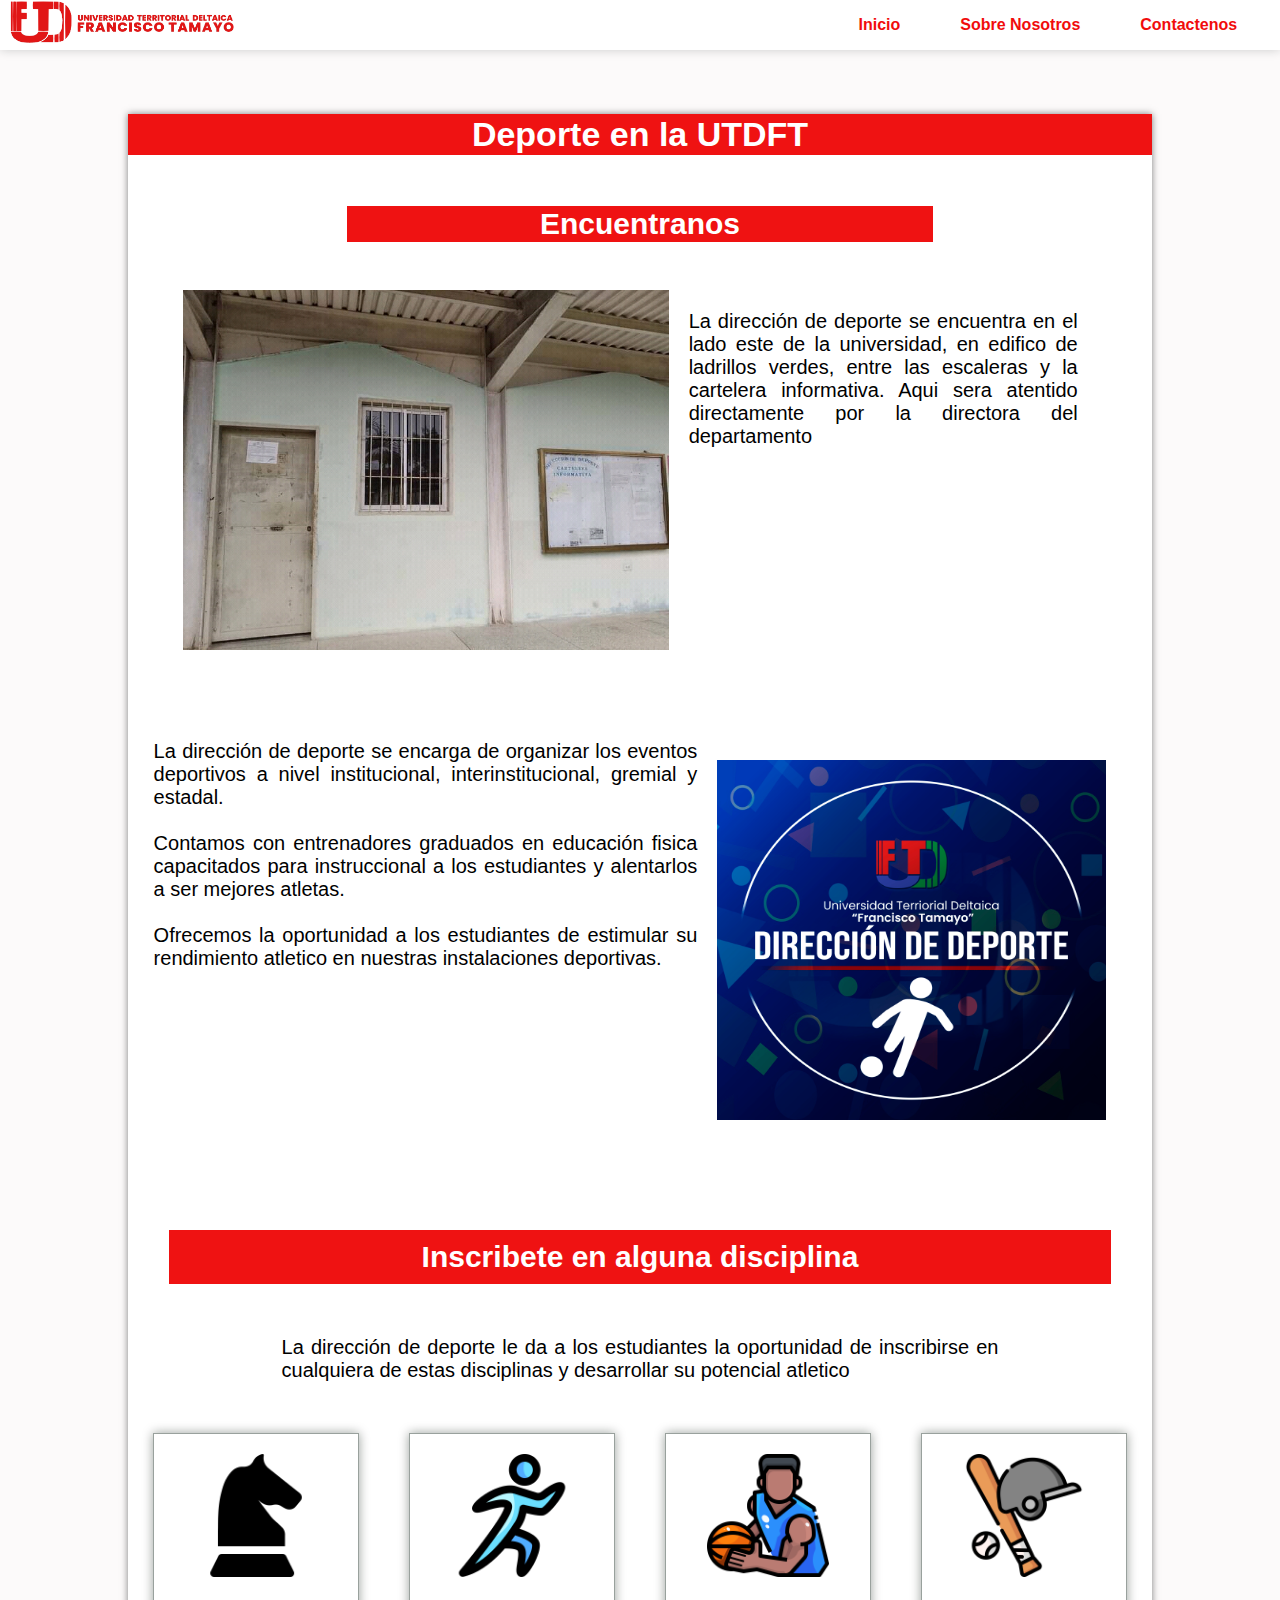
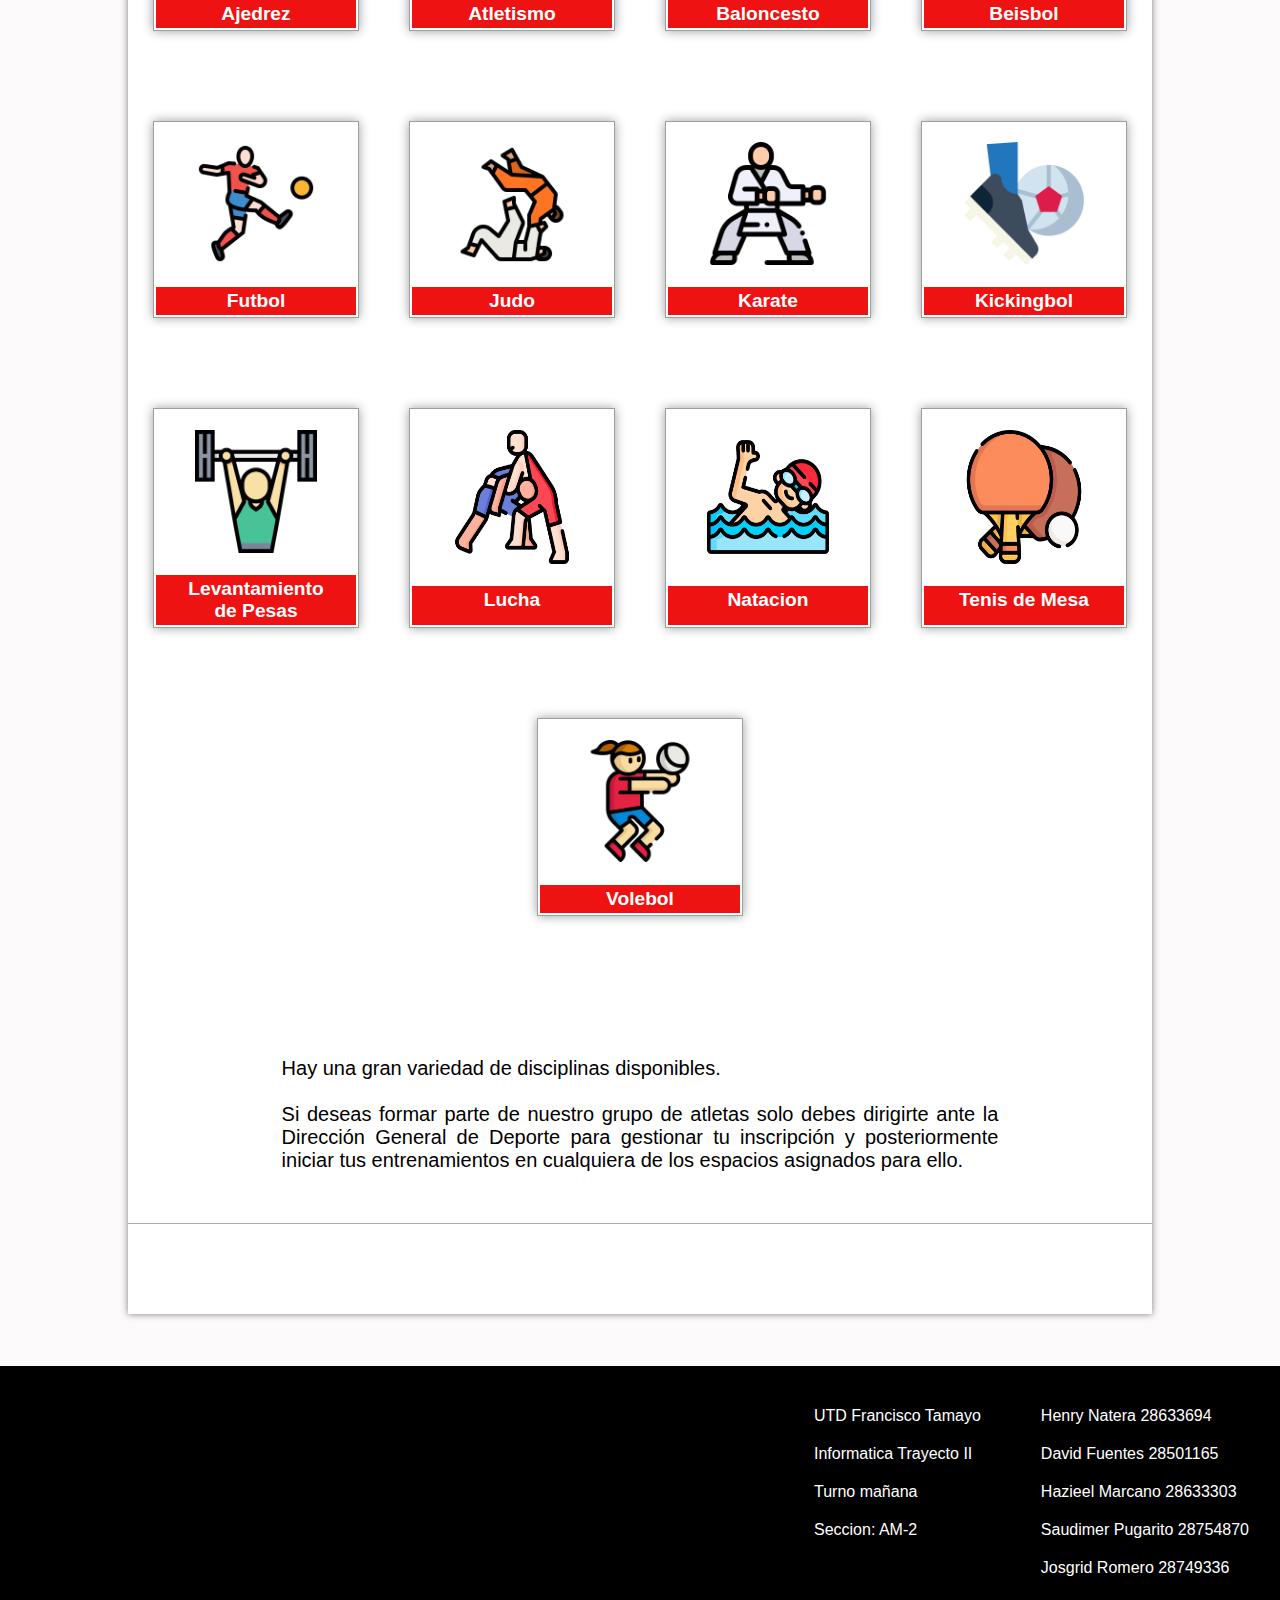
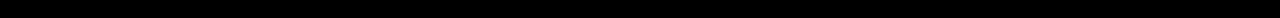
==== pages/about.html @ 1b37e5f7 "initial commit" ====
<!DOCTYPE html>
<html lang="es">
<head>
	<meta charset="utf-8">
	<meta http-equiv="X-UA-Compatible" content="IE=edge">
	<title>CONOCENOS</title>
	<link rel="icon" href="img/utd.png">
	<link rel="stylesheet" href="../css/style.css">
</head>
<body>
	<header>
	<a href="../index.html" class="btnutd"><img src="../img/6. Rojo.png" alt=""></a>

	<input type="checkbox" id="btn-menu">
		<label for="btn-menu"><img src="../img/icons8-menú-90.png"  alt=""></label>

		<nav class="menu">
			<a href="../index.html">Inicio</a>
			<a href="about.html">Sobre Nosotros</a>
			<a href="contact.html">Contactenos</a>
		</nav>

	

	</header>

	<main>
	<h1 class="titulo">Deporte en la UTDFT</h1>
		<div class="ubicacion">
			<h1>Encuentranos</h1>
			<img src="../img/ub.jpg" alt="">
			<p>La direcci&oacute;n de deporte se encuentra en el lado este de la universidad, en edifico de ladrillos verdes, entre las escaleras y la cartelera informativa. Aqui sera atentido directamente por la directora del departamento</p>

		</div>

			<div  class="infex">
				
			<p>

			<img src="../img/eeeee x.jpg" alt="">
				La direcci&oacute;n de deporte se encarga de organizar los eventos deportivos a nivel institucional, interinstitucional, gremial y estadal. <br>
				<br>

			Contamos con entrenadores graduados en educaci&oacute;n fisica capacitados para instruccional a los estudiantes y alentarlos a ser mejores atletas. <br>
			<br>

			Ofrecemos la oportunidad a los estudiantes de estimular su rendimiento atletico en nuestras instalaciones deportivas. <br><br>
			

		</p>

			

			</div>


		
		<div class="disi">
			<h1>Inscribete en alguna disciplina</h1>
			<p>La direcci&oacute;n de deporte le da a los estudiantes la oportunidad de inscribirse en cualquiera de estas disciplinas y desarrollar su potencial atletico</p>
			<div>
				<img src="../img/ajedrez.png" alt=""><p>Ajedrez</p>
			</div>

			<div>
				<img src="../img/atletismo.png" alt="">
				<p>Atletismo</p>
			</div>

			<div>
				<img src="../img/jugador-de-baloncesto.png" alt="">
				<p>Baloncesto</p>
			</div>

			<div>
				<img src="../img/beisbol.png" alt="">
				<p>Beisbol</p>
			</div>

			<div>
				<img src="../img/jugador-de-futbol.png" alt="">
				<p>Futbol</p>
			</div>

			<div>
				<img src="../img/judo.png" alt="">
				<p>Judo</p>
			</div>

			<div>
				<img src="../img/karate(1).png" alt="">
				<p>Karate</p>
			</div>

			<div>
				<img src="../img/kick.png" alt="">
				<p>Kickingbol</p>
			</div>

			<div>
				<img src="../img/levantamiento-de-pesas.png" alt="">
				<p>Levantamiento de Pesas</p>
			</div>

			<div>
				<img src="../img/lucha.png" alt="">
				<p>Lucha</p>
			</div>

			<div>
				<img src="../img/natacion.png" alt="">
				<p>Natacion</p>
			</div>

			<div>
				<img src="../img/tenis-de-mesa(1).png" alt="">
				<p>Tenis de Mesa</p>
			</div>

			<div>
				<img src="../img/voleibol.png" alt="">
				<p>Volebol</p>
			</div>

			<p>Hay una gran variedad de disciplinas disponibles. <br>
				<br>
			Si deseas formar parte de nuestro grupo de atletas solo debes dirigirte ante la Dirección General de Deporte para gestionar tu inscripción y posteriormente iniciar tus entrenamientos en cualquiera de los espacios asignados para ello.</p>
		</div>


	</main>

	<footer>
		<ul>
		    <li>UTD Francisco Tamayo</li>
		    <li>Informatica Trayecto II</li>
		    <li>Turno mañana</li>
		    <li>Seccion: AM-2</li>
	</ul>
		<ul>
			<li>Henry Natera 28633694</li>
			<li>David Fuentes 28501165</li>
			<li>Hazieel Marcano 28633303</li>
			<li>Saudimer Pugarito 28754870</li>
			<li>Josgrid Romero 28749336</li>
		</ul>

	</footer>
</body>
</html>
---- css/style.css ----
*{
	margin: 0;
	padding: 0;
	font-family: sans-serif;
	text-decoration: none;
}

body{
	background: #FCFAFA;
	display: flex;
	flex-wrap: wrap;	
	overflow-x: hidden;
	min-height: 100vh;
}




/*=========================== HEADER ===========================*/


header{
	background: #fff;
	display: flex;
	box-shadow: 0 0 10px #ccc;
	max-height: 5%;
}


.btnutd{
	width: 18%;
}


.btnutd img{
	width: 100%;
	padding: 0 7px;
}

nav{
	display: flex;
	width: 81%;
	justify-content: flex-end;
}

nav a{
	text-align: center;
	padding: 10px 30px;
	display: flex;
	align-items: center;
	font-weight: 700;
	color: #F10C0C;
	font-size: 16px;

}

nav a:hover{
	color: #000;
}


#btn-menu{
	display: none;
}

header label{
	display: none;
	width: 30px;
	height: 30px;
	padding: 10px;

}




header label:hover{
	cursor: pointer;
	background: #EF1212;
}

header label:hover img{
	filter: invert(1);

}













/*========================= MAIN =================================*/


main{
	margin: 5% auto 2%;
	display: flex;
	flex-wrap: wrap;
	background: #fff;
	width: 80%;
	box-shadow: 0 0 7px rgba(0,0,0, .5);
}

main h1{
	width: 60%;
	text-align: center;
	padding: 20px;
	font-size: 40px;
	background: #EF1212;
	color: #fff;
	padding: 1px;
	font-size: 30px;
}


.titulo{
	background: #EF1212;
	color: #fff;
	padding: 1px;
	text-align: center;
	width: 100%;
	margin-bottom: 5%;
	font-size: 34px;
}


/*========================= RESENA --------------------------------*/

main div{
	margin: 0 auto 90px;
	width: 95%;
	display: inline-flex;
	flex-wrap: wrap;
	justify-content: center;
}


.rese h1{
	margin: 0 0 5%;
}



main p{
	text-align: justify;
	font-size: 20px;
}




.rese p img{
	float: right;
	margin: 20px;
	width: 45%;
	height: 40vh;
}






/*============================ MISION ================================*/



.misi p{
	margin: 3%;
}



/*============================ VISION ================================*/

.visi p{
	width: 50%;
	margin: 60px 0;
}

.visi img{
	margin: 5% 2%;
	width: 45%;
	height: 40vh;
}




/*============================ DISCIPLINAS ===========================*/

.disi{
	border-bottom: 1px solid #aaa;
	width: 100%;
}


.disi h1{
	width: 90%;
	padding: 10px;
}

.disi div{
	width: 20%;
	border: 1px solid rgba(0, 20, 10, .4);
	box-shadow: 0 0 10px rgba(1, 18, 8, .4);
	background: #fff;
}

.disi > p{
	margin: 5% 15%;
	width: 70%;
}



.disi div img{
	width: 60%;
	margin: 10%;
	transition: 1s;

}

.disi div p{
	background: #EF1212;
	color: #fff;
	width: 96%;
	text-align: center;
	padding: 3px 20px;
	font-weight: 700;
	margin: 2px;
	font-size: 1.2em;

}


.disi div:hover img{
	transform: scale(1.1);
	transition: 0.5s;
}






.infex p{
	width: 100%;

}

.infex p img{
	float: right;
	margin: 20px;
	width: 40%;
	height: 40vh;
}


/*============================ CONTACTO ================================*/

.contact{
	box-shadow: 0 0 10px #ccc;
	padding-bottom: 5%;
}

.contact h1{
	margin-bottom: 5%;
}

.contact p{
	width: 80%;
	margin-bottom: 20px;
}







/*============================ UBICACION ================================*/

.ubicacion{
	display: flex;
}

.ubicacion h1{
	margin-bottom: 5%;
}

.ubicacion img{
	width: 50%;
	height: 40vh;
}

.ubicacion p{
	padding: 2%;
	width: 40%;
}






/*============================ FOOTER ================================*/


footer{
	margin-top: 2%;
	display: flex;
	justify-content: flex-end;
	border: 1px solid #000;
	background: #000;
	color: #fff;
	width: 100%;
}

footer ul{
	margin: 20px 30px;
	list-style: none;
}

footer ul li{
	margin: 20px 0;
	transition: 0.5s;
}






/*=========================== RESPONSIVE =======================*/

@media (max-width: 760px) {

	header{
		justify-content: space-between;
	}

	main{
		width: 90%;
	}

	.btnutd{
	width: 40%;
	padding: 7px;
}
	header label{
		display: block;
	}

	header label img{
		width: 100%;
	}

	.menu {
		position: absolute;
		width: 70%;
		margin-top: 11%;
		right: 0;
		margin-right: -70%;
		transition: all 0.3s;
		display: block;
	}


	.menu a{
		border-top: 1px solid #BFD8E0;
		padding: 15px 20px;
		background: #EF1212;
		color: #fff;

	}

	#btn-menu:checked ~ .menu {
		margin-right: 0;
	}

	.disi div{
		width: 40%;
	}


}
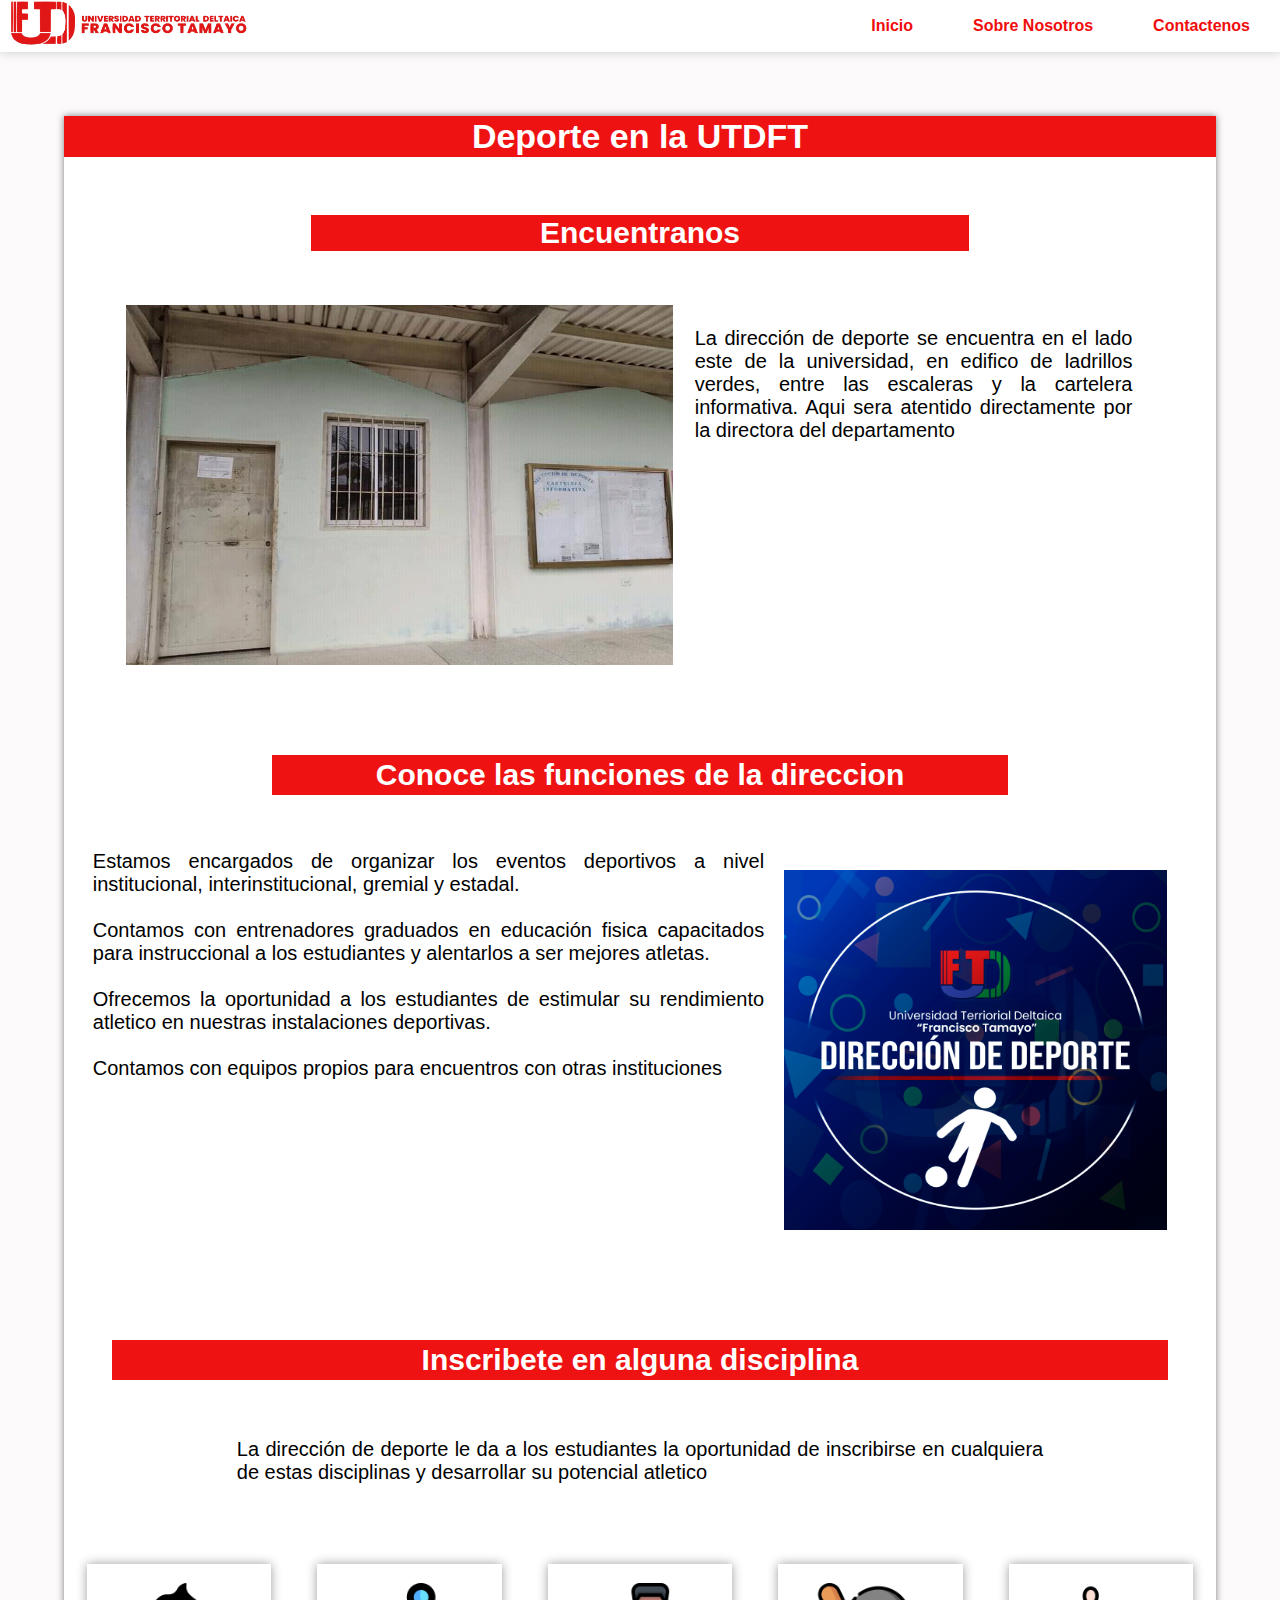
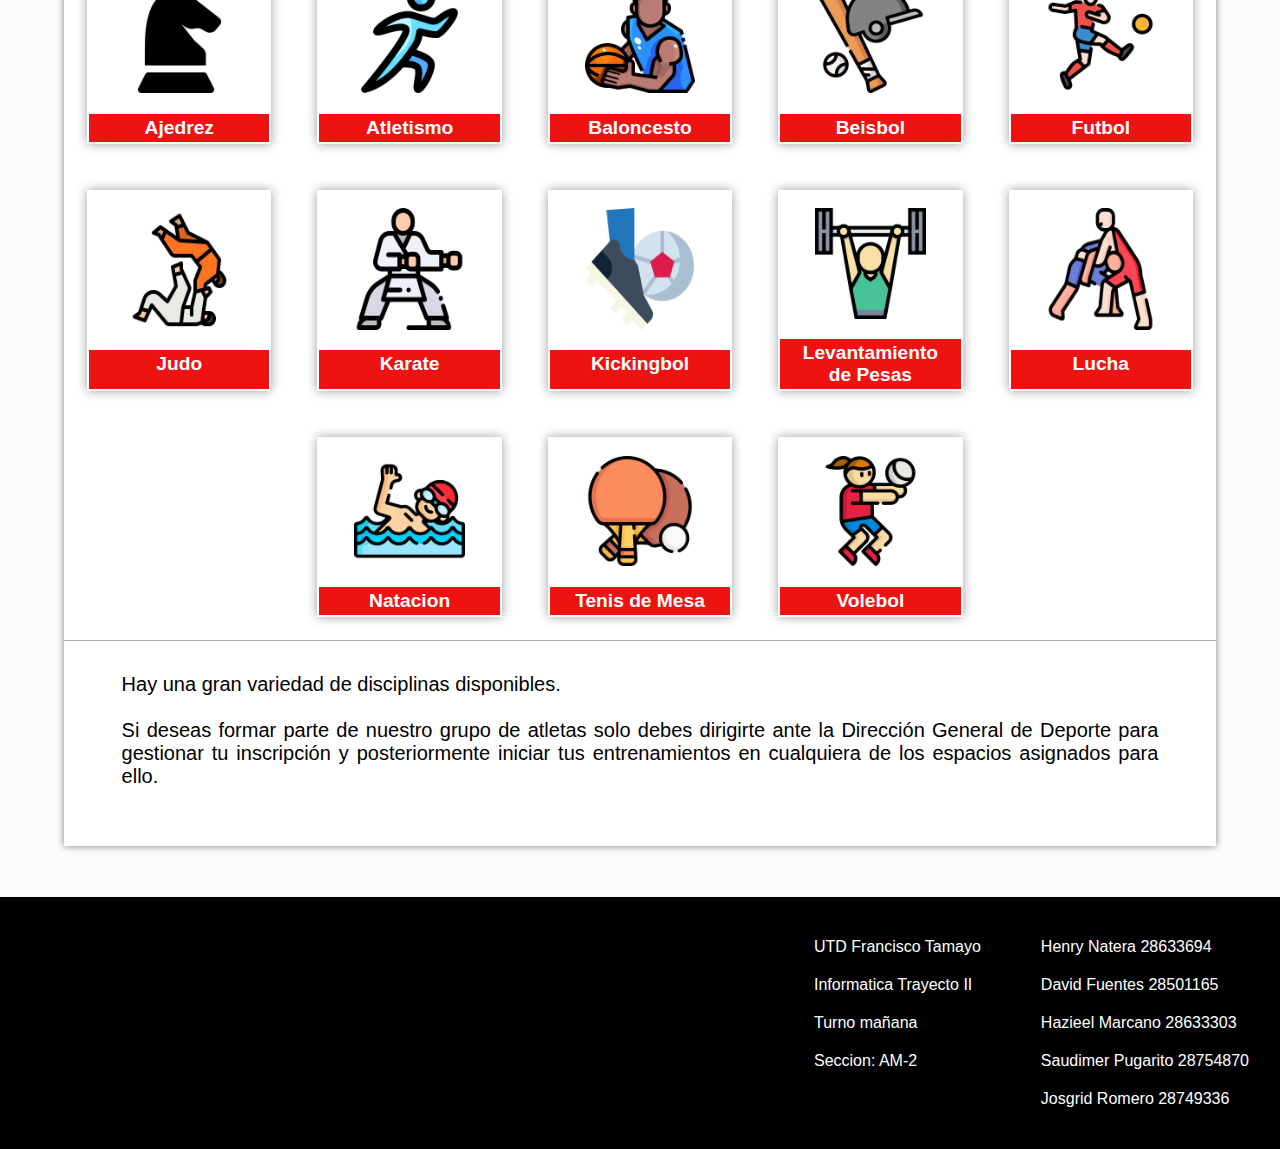
==== commit 265a2d4d: "Update about.html" ====
--- a/pages/about.html
+++ b/pages/about.html
@@ -4,7 +4,7 @@
 	<meta charset="utf-8">
 	<meta http-equiv="X-UA-Compatible" content="IE=edge">
 	<title>CONOCENOS</title>
-	<link rel="icon" href="img/utd.png">
+	<link rel="icon" href="../img/utd.png">
 	<link rel="stylesheet" href="../css/style.css">
 </head>
 <body>
@@ -34,17 +34,19 @@
 		</div>
 
 			<div  class="infex">
-				
+				<h1>Conoce las funciones de la direccion</h1>
 			<p>
 
 			<img src="../img/eeeee x.jpg" alt="">
-				La direcci&oacute;n de deporte se encarga de organizar los eventos deportivos a nivel institucional, interinstitucional, gremial y estadal. <br>
+				Estamos encargados de organizar los eventos deportivos a nivel institucional, interinstitucional, gremial y estadal. <br>
 				<br>
 
 			Contamos con entrenadores graduados en educaci&oacute;n fisica capacitados para instruccional a los estudiantes y alentarlos a ser mejores atletas. <br>
 			<br>
 
 			Ofrecemos la oportunidad a los estudiantes de estimular su rendimiento atletico en nuestras instalaciones deportivas. <br><br>
+
+			Contamos con equipos propios para encuentros con otras instituciones	
 			
 
 		</p>
@@ -122,10 +124,12 @@
 				<p>Volebol</p>
 			</div>
 
-			<p>Hay una gran variedad de disciplinas disponibles. <br>
+			
+		</div>
+
+		<p class="extra">Hay una gran variedad de disciplinas disponibles. <br>
 				<br>
 			Si deseas formar parte de nuestro grupo de atletas solo debes dirigirte ante la Dirección General de Deporte para gestionar tu inscripción y posteriormente iniciar tus entrenamientos en cualquiera de los espacios asignados para ello.</p>
-		</div>
 
 
 	</main>
@@ -147,4 +151,4 @@
 
 	</footer>
 </body>
-</html>+</html>
--- a/css/style.css
+++ b/css/style.css
@@ -29,7 +29,8 @@
 
 
 .btnutd{
-	width: 18%;
+	min-width: 200px;
+	width: 19%;
 }
 
 
@@ -105,12 +106,12 @@
 	display: flex;
 	flex-wrap: wrap;
 	background: #fff;
-	width: 80%;
+	width: 90%;
 	box-shadow: 0 0 7px rgba(0,0,0, .5);
 }
 
-main h1{
-	width: 60%;
+main div h1{
+	min-width: 60%;
 	text-align: center;
 	padding: 20px;
 	font-size: 40px;
@@ -205,12 +206,12 @@
 
 .disi h1{
 	width: 90%;
-	padding: 10px;
+	padding: 3px 10px;
 }
 
 .disi div{
-	width: 20%;
-	border: 1px solid rgba(0, 20, 10, .4);
+	width: 16%;
+	margin: 2%;
 	box-shadow: 0 0 10px rgba(1, 18, 8, .4);
 	background: #fff;
 }
@@ -248,9 +249,16 @@
 }
 
 
-
-
-
+.extra{
+	width: 90%;
+	margin: -5% 5% 5%;
+}
+
+
+.infex h1{
+	margin-bottom: 5%;
+	padding: 3px 40px;
+}
 
 .infex p{
 	width: 100%;
@@ -260,7 +268,7 @@
 .infex p img{
 	float: right;
 	margin: 20px;
-	width: 40%;
+	width: 35%;
 	height: 40vh;
 }
 
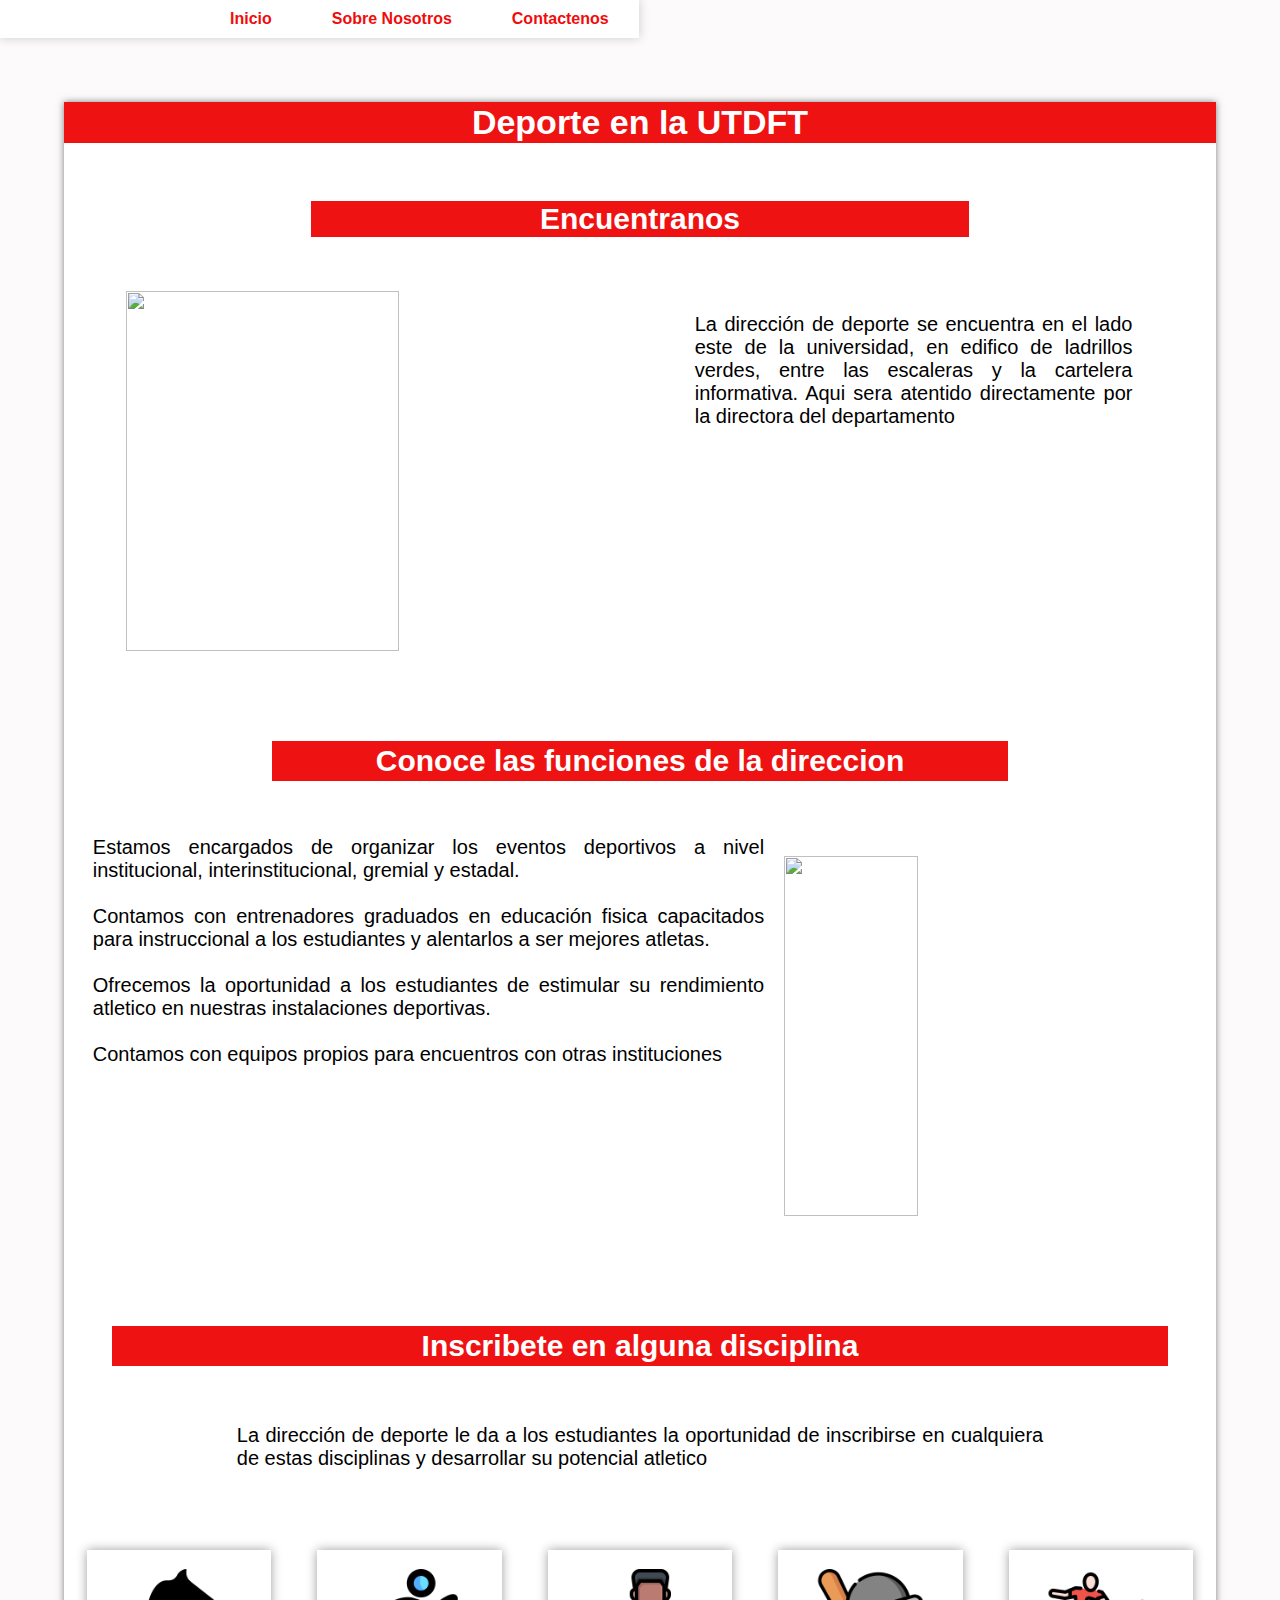
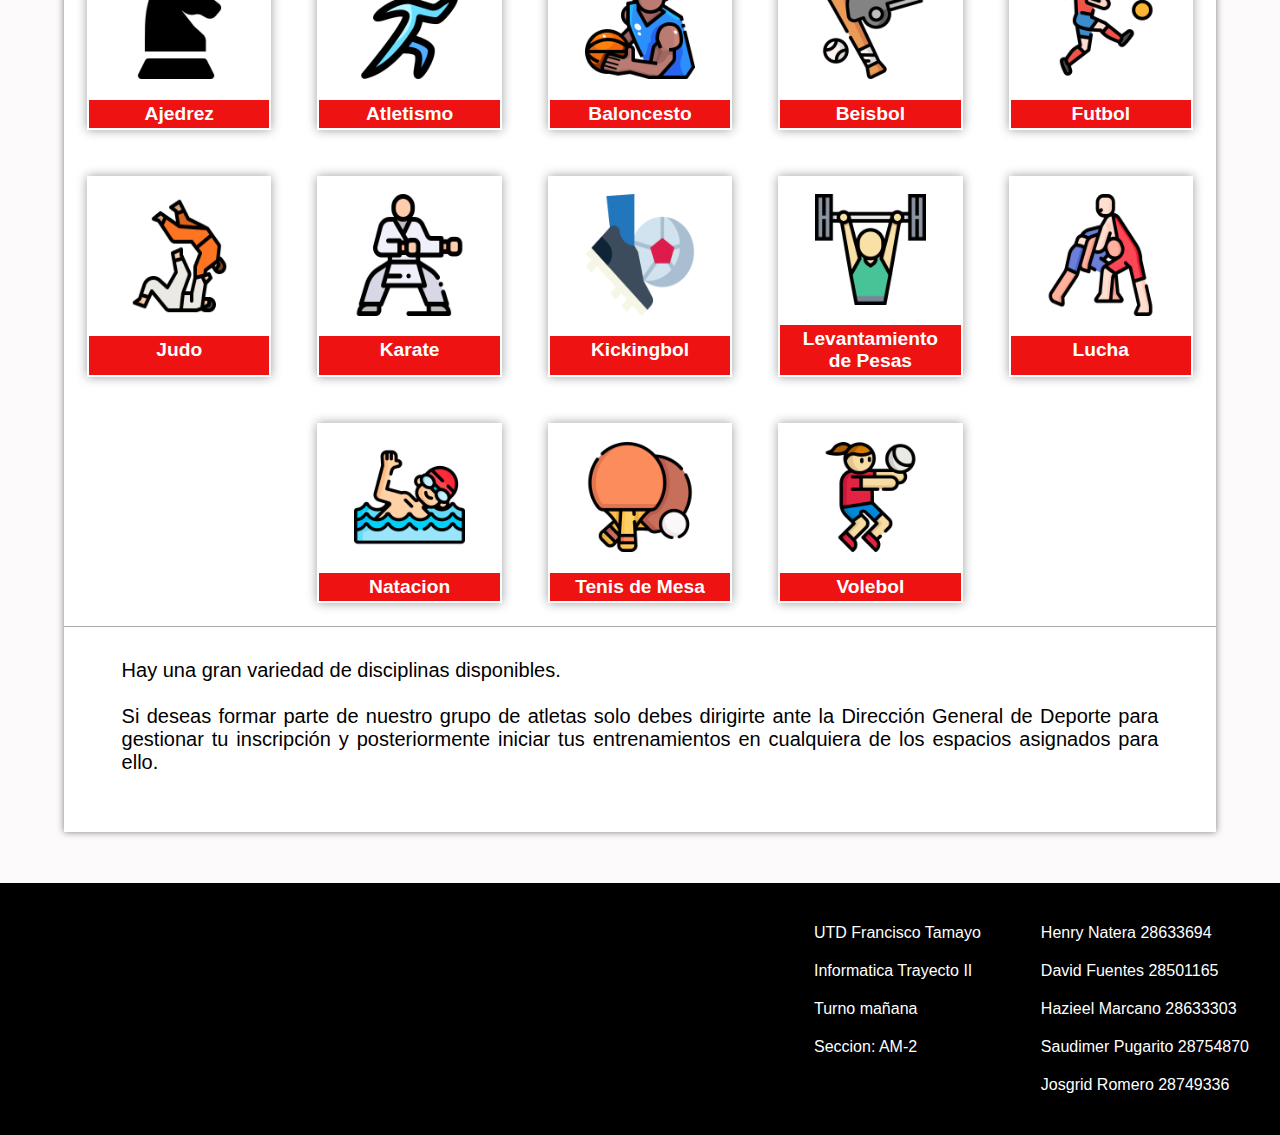
==== commit c19c962b: "Update about.html" ====
--- a/pages/about.html
+++ b/pages/about.html
@@ -9,7 +9,7 @@
 </head>
 <body>
 	<header>
-	<a href="../index.html" class="btnutd"><img src="../img/6. Rojo.png" alt=""></a>
+	<a href="../index.html" class="btnutd"><img src="https://i.ibb.co/ctwb3Zt/6-Rojo.png" alt=""></a>
 
 	<input type="checkbox" id="btn-menu">
 		<label for="btn-menu"><img src="../img/icons8-menú-90.png"  alt=""></label>
@@ -28,7 +28,7 @@
 	<h1 class="titulo">Deporte en la UTDFT</h1>
 		<div class="ubicacion">
 			<h1>Encuentranos</h1>
-			<img src="../img/ub.jpg" alt="">
+			<img src="https://i.ibb.co/PzsTNmv/ub.jpg" alt="">
 			<p>La direcci&oacute;n de deporte se encuentra en el lado este de la universidad, en edifico de ladrillos verdes, entre las escaleras y la cartelera informativa. Aqui sera atentido directamente por la directora del departamento</p>
 
 		</div>
@@ -37,7 +37,7 @@
 				<h1>Conoce las funciones de la direccion</h1>
 			<p>
 
-			<img src="../img/eeeee x.jpg" alt="">
+			<img src="https://i.ibb.co/cJLyvFL/eeeee-x.jpg" alt="">
 				Estamos encargados de organizar los eventos deportivos a nivel institucional, interinstitucional, gremial y estadal. <br>
 				<br>
 
